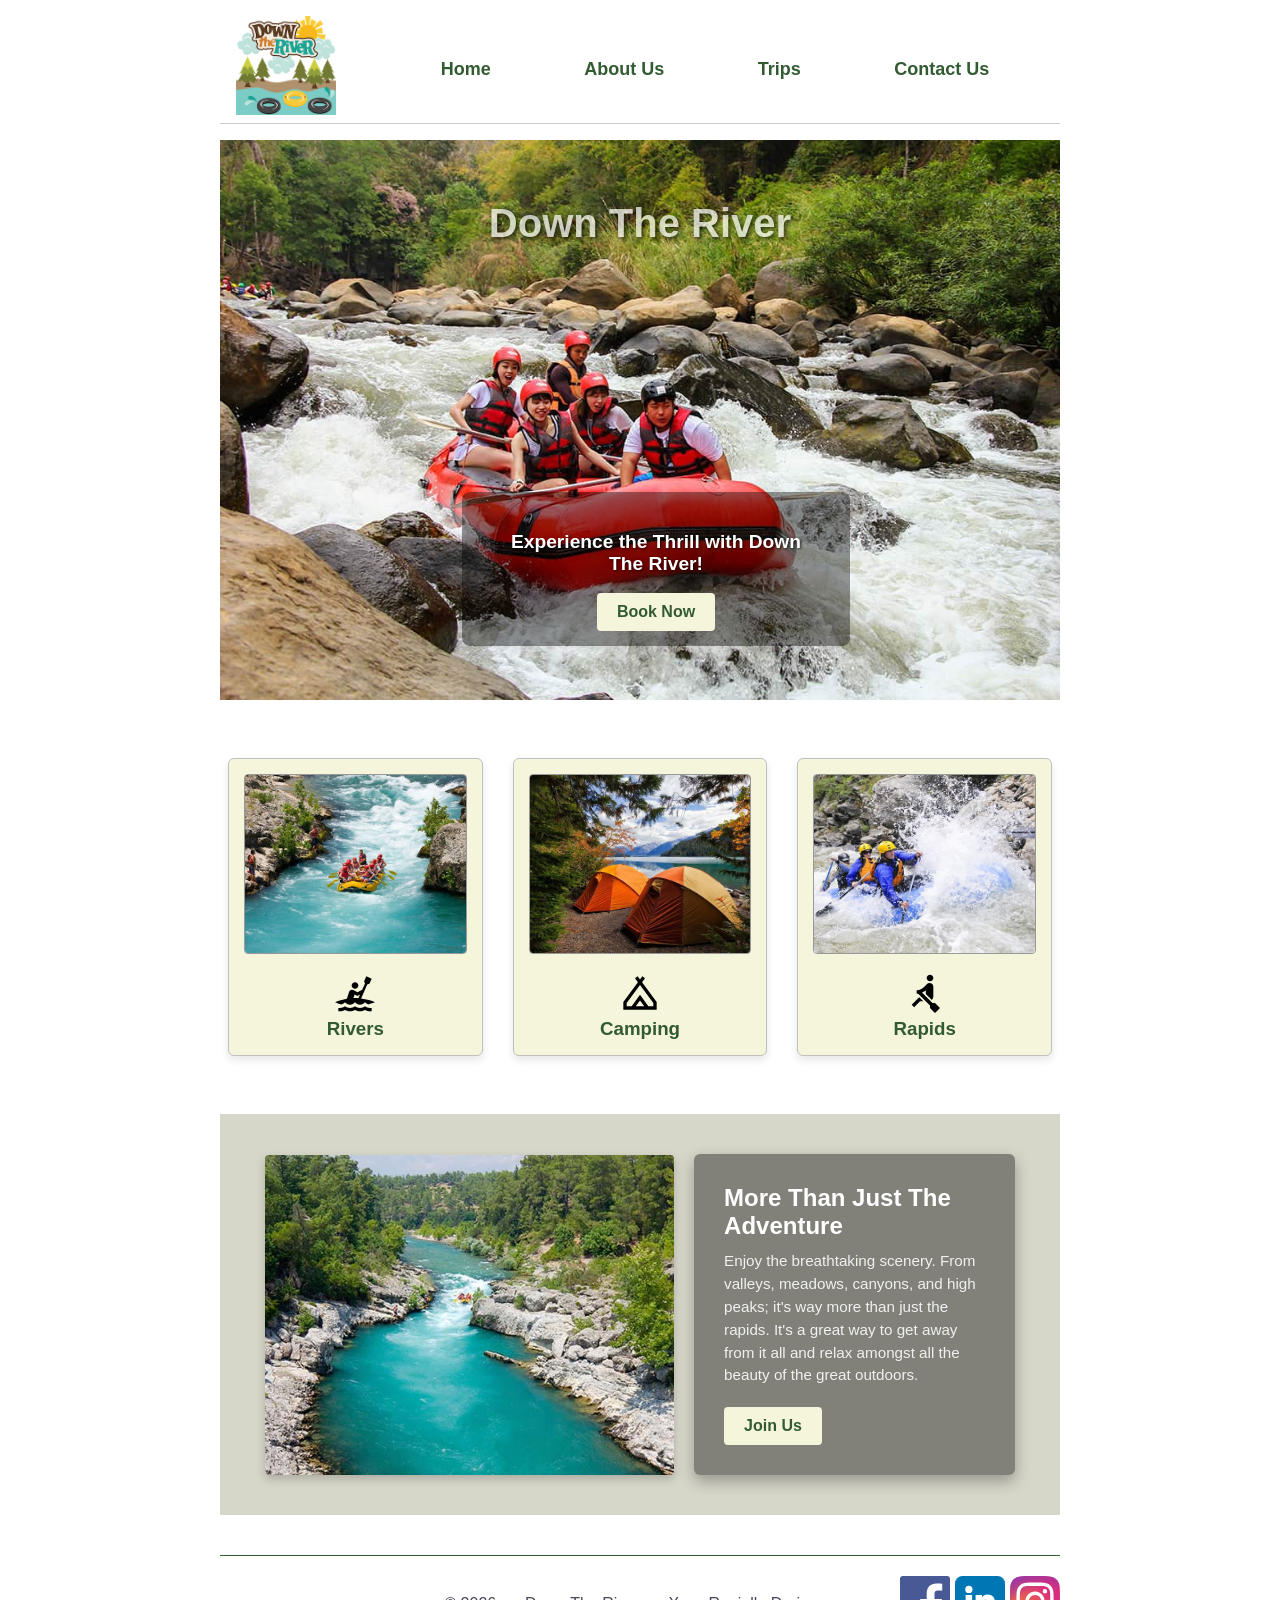
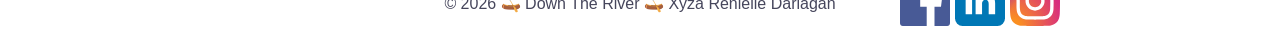
==== wwr/index.html @ 9d383015 "Week 06 Rafting Site - Home and Trips Pages" ====
<!DOCTYPE html>
<html lang="en">

<head>
    <meta charset="UTF-8">
    <meta name="viewport" content="width=device-width, initial-scale=1.0">
    <meta name="description"
      content="Experience thrilling white water rafting adventures with Down The River Rafting Company. Book your trip today!">
    <meta name="author" content="Xyza Renielle Dariagan">
    <link rel="stylesheet" href="styles/rafting.css">
    <title>Home | Down The River Rafting Company</title>
</head>

<body>
    <header>
        <img src="images/z-downriver.png" alt="Website Logo" width="125">
        <nav>
            <ul>
                <li><a href="index.html">Home</a></li>
                <li><a href="about.html">About Us</a></li>
                <li><a href="trips.html">Trips</a></li>
                <li><a href="contact.html">Contact Us</a></li>
            </ul>
        </nav>
    </header>

    <main>
        <div class="hero home-hero">
            <img src="images/rafting36_1024.jpg" alt="White water rafting adventure background">
            <h1>Down The River</h1>
            <article class="hero-content-box">
                <p>Experience the Thrill with Down The River!</p>
                <a href="trips.html" class="cta-button">Book Now</a>
            </article>
        </div>

        <section class="home-features-grid">
            <div class="feature-item">
                <img src="images/rafting65_600.jpg" alt="Rivers scenery">
                <img src="images/kayaking_24dp_000000_FILL0_wght400_GRAD0_opsz24.svg"
                  alt="Rivers Icon" class="feature-icon" width="40">
                <h3>Rivers</h3>
            </div>
            <div class="feature-item">
                <img src="images/camping.jpg" alt="Camping scenery near mountains">
                <img src="images/camping_24dp_000000_FILL0_wght400_GRAD0_opsz24.svg"
                  alt="Camping Icon" class="feature-icon" width="40">
                <h3>Camping</h3>
            </div>
            <div class="feature-item">
                <img src="images/rafting29_600.jpg" alt="Rapids white water rafting action">
                <img src="images/rowing_24dp_000000_FILL0_wght400_GRAD0_opsz24.svg"
                  alt="Rapids Icon" class="feature-icon" width="40">
                <h3>Rapids</h3>
            </div>
        </section>

        <section class="info-banner-section">
            <div class="info-banner-grid">
                <img src="images/rafting58_600.jpg" alt="Breathtaking mountain landscape view">
                <div class="info-banner-box">
                    <h2>More Than Just The Adventure</h2>
                    <p>Enjoy the breathtaking scenery. From valleys, meadows, canyons, and high
                        peaks; it's way more than just the rapids. It's a great way to get away from
                        it all and relax amongst all the beauty of the great outdoors.</p>
                    <a href="contact.html" class="cta-button">Join Us</a>
                </div>
            </div>
        </section>
    </main>

    <footer>
        <p>© 2026 🛶 Down The River 🛶 Xyza Renielle Dariagan</p>
        <nav class="socialmedia">
            <a href="https://facebook.com">
                <img src="images/facebook.svg" alt="Facebook Icon" width="50">
            </a>
            <a href="https://linkedin.com">
                <img src="images/linkedin.svg" alt="LinkedIn Icon" width="50">
            </a>
            <a href="https://instagram.com">
                <img src="images/instagram.svg" alt="Instagram Icon" width="50">
            </a>
        </nav>
    </footer>

</body>

</html>
---- wwr/styles/rafting.css ----
:root {
    --primary-color: rgb(50, 91, 50);
    --secondary-color: beige;
    --accent1-color: rgb(70, 70, 92);
    --accent2-color: rgba(197, 197, 178, 0.702);
    --heading-font: Verdana, Geneva, Tahoma, sans-serif;
    --body-font: Arial, Helvetica, sans-serif;
}

* {
    margin: 0;
    padding: 0;
    box-sizing: border-box;
}

body {
    font-family: var(--body-font);
    color: var(--accent1-color);
}

header,
main,
footer {
    width: 840px;
    margin: 0 auto;
}

h1,
h2 {
    font-family: var(--heading-font);
    color: var(--primary-color);
    background-color: var(--secondary-color);
    padding: 20px;
    text-align: center;
}

nav,
p,
section,
article {
    margin: 16px;
    padding: 8px;
}

.socialmedia a {
    text-decoration: none;
}

.hero {
    position: relative;
}

.hero img {
    display: block;
    width: 100%;
    height: auto;
}

h1 {
    position: absolute;
    top: 20px;
    width: 100%;
    padding: 16px;
    text-align: center;
    opacity: 0.7;
    background-color: var(--accent1-color);
    color: white;
}

.hero article {
    position: absolute;
    top: 25rem;
    background-color: var(--accent2-color);
    color: #000;
}

.hero article img {
    float: right;
    margin: 7px;
    width: 150px;
    border: 1px solid black;
    box-shadow: 0 0 30px gray;
}

header {
    margin: 1rem auto;
    display: grid;
    grid-template-columns: 150px 1fr;
    align-items: center;
    border-bottom: 1px solid #ccc;
}

header img {
    margin: 0 0.25rem .5rem 1rem;
    width: 100px;
    height: auto;
}

nav ul {
    display: flex;
    justify-content: space-evenly;
    list-style: none;
    margin: 0;
    padding: 0;
}

nav li {
    flex: 1 1 auto;
    text-align: center;
}

nav ul li a {
    display: block;
    text-decoration: none;
    color: var(--primary-color);
    font-weight: bold;
    font-size: large;
    padding: 10px;
}

nav ul li a:hover {
    color: var(--accent1-color);
    background-color: var(--secondary-color);
}

.history-content {
    display: grid;
    grid-template-columns: 1fr auto 1fr;
    gap: 20px;
    align-items: center;
}

.history-content img {
    margin: 1.5rem 0 0;
    max-width: 250px;
    height: auto;
}

.gallery {
    display: flex;
    justify-content: space-around;
    align-items: flex-start;
    gap: 15px;
    margin-top: 20px;
}

.gallery figure {
    text-align: center;
    margin: 0;
}

.gallery img {
    width: 100%;
    max-width: 140px;
    height: auto;
    border-radius: 5px;
}

.gallery figcaption {
    margin-top: 8px;
    font-size: 0.9rem;
    color: var(--accent1-color);
}

footer {
    display: grid;
    grid-template-columns: 1fr auto 1fr;
    align-items: center;
    padding: 20px 0;
    border-top: 1px solid var(--primary-color);
}

footer p {
    grid-column: 2;
    text-align: center;
    margin: 0;
}

.socialmedia {
    grid-column: 3;
    justify-self: end;
    display: flex;
    gap: 5px;
    margin: 0;
    padding: 0;
}

.contact-info {
    text-align: center;
    margin: 20px 0;
}

.contact-info h1 {
    position: static;
    width: auto;
    padding: 10px;
    background-color: transparent;
    color: var(--primary-color);
    opacity: 1;
}

.contact-info p {
    margin: 0;
    padding: 0;
    font-style: normal;
    font-weight: bold;
    font-size: large;
    line-height: 1.5;
    color: var(--accent1-color);
    text-decoration: none;
}

.contact-section {
    display: grid;
    grid-template-columns: 1fr 1fr;
    gap: 30px;
    align-items: start;
    margin: 10px;
    padding: 0;
}

.map {
    width: 100%;
}

.map iframe {
    display: block;
    width: 100%;
    height: 345px;
    border: 1px solid #999;
}

.contact-form {
    display: flex;
    flex-direction: column;
    gap: 10px;
}

.form-group {
    display: grid;
    grid-template-columns: 75px 1fr;
    gap: 10px;
    align-items: center;
}

.form-group label {
    font-weight: bold;
}

input[type="text"],
input[type="email"],
textarea {
    width: 100%;
    padding: 10px;
    border: 1px solid #999;
    border-radius: 4px;
    font-family: var(--body-font);
}

textarea {
    min-height: 80px;
    resize: vertical;
}

.purpose-group {
    display: grid;
    grid-template-columns: 75px 1fr;
    gap: 10px;
    align-items: center;
    border: none;
    padding: 0;
    margin: 0;
    font-weight: bold;
}

.radio-options {
    display: flex;
    grid-column: 2;
    flex-direction: column;
    gap: 10px;
}

.radio-options label {
    font-size: .9rem;
    font-weight: normal;
}

.subscribe {
    display: flex;
    align-items: center;
    gap: 8px;
    font-size: 0.9rem;
}

.contact-form button {
    width: 100%;
    padding: 10px;
    border: 1px solid #777;
    border-radius: 4px;
    background-color: var(--secondary-color);
    color: #222;
    font-weight: bold;
    cursor: pointer;
}

.contact-form button:hover {
    background-color: var(--primary-color);
    color: white;
}

.employees {
    border: 1px solid #777;
    margin: 25px 10px 10px;
    padding: 5px 10px 10px;
}

.employees h2 {
    margin: 0 0 15px;
    padding: 5px;
    background-color: transparent;
}

.employee-grid {
    display: grid;
    grid-template-columns: repeat(3, 1fr);
    gap: 25px;
    text-align: center;
}

.employee-grid figure {
    margin: 0;
}

.employee-grid img {
    width: 120px;
    height: auto;
    object-fit: cover;
    display: block;
    margin: 0 auto 8px;
}

.employee-grid figcaption {
    color: var(--accent1-color);
    line-height: 1.4;
}

.home-hero h1 {
    font-family: var(--heading-font);
    font-size: 2.5rem;
    background: transparent;
    color: white;
    text-shadow: 2px 2px 4px rgba(0, 0, 0, 1);
    top: 8%;
}

.home-hero .hero-content-box {
    position: absolute;
    top: 60%;
    left: 50%;
    transform: translateX(-50%);
    background: rgba(0, 0, 0, 0.4);
    padding: 15px 25px;
    border-radius: 8px;
    text-align: center;
    color: white;
    width: auto;
    max-width: 90%;
}

.home-hero .hero-content-box p {
    font-size: 1.2rem;
    font-weight: bold;
    text-shadow: 1px 1px 3px rgba(0, 0, 0, 0.7);
    margin-bottom: 10px;
    color: white;
}

.home-hero .cta-button {
    background-color: var(--secondary-color);
    color: var(--primary-color);
    padding: 10px 20px;
    border-radius: 4px;
    font-weight: bold;
    display: inline-block;
    text-decoration: none;
}

.home-hero .cta-button:hover {
    background-color: var(--primary-color);
    color: white;
}

.home-features-grid {
    display: grid;
    grid-template-columns: repeat(3, 1fr);
    gap: 30px;
    margin: 50px auto;
    text-align: center;
}

.feature-item {
    background-color: var(--secondary-color);
    border: 1px solid #c0c0c0;
    padding: 15px;
    border-radius: 6px;
    box-shadow: 0 4px 8px rgba(0, 0, 0, 0.1);
}

.feature-item img:first-child {
    width: 100%;
    height: 180px;
    object-fit: cover;
    border-radius: 4px;
    border: 1px solid #999;
}

.feature-icon {
    margin: 15px auto 5px;
    display: block;
}

.feature-item h3 {
    margin-top: 5px;
    font-family: var(--heading-font);
    color: var(--primary-color);
    background: transparent;
    padding: 0;
}

.info-banner-section {
    background-color: var(--accent2-color);
    padding: 40px 20px;
    margin: 40px auto;
}

.info-banner-grid {
    display: grid;
    grid-template-columns: 1.2fr 1fr;
    align-items: center;
    max-width: 750px;
    margin: 0 auto;
    position: relative;
}

.info-banner-grid img {
    width: 100%;
    height: 320px;
    object-fit: cover;
    border-radius: 4px;
    box-shadow: 0 4px 10px rgba(0, 0, 0, 0.2);
}

.info-banner-box {
    background: rgba(0, 0, 0, 0.4);
    color: white;
    padding: 30px;
    border-radius: 6px;
    margin-left: 20px;
    z-index: 2;
    box-shadow: 0 6px 15px rgba(0, 0, 0, 0.3);
}

.info-banner-box h2 {
    background: transparent;
    color: white;
    padding: 0 0 10px 0;
    text-align: left;
    font-size: 1.5rem;
}

.info-banner-box p {
    padding: 0;
    margin: 0 0 20px 0;
    font-size: 0.95rem;
    line-height: 1.5;
    color: #f0f0f0;
}

.info-banner-box .cta-button {
    background-color: var(--secondary-color);
    color: var(--primary-color);
    padding: 10px 20px;
    border-radius: 4px;
    font-weight: bold;
    text-decoration: none;
    display: inline-block;
}

.info-banner-box .cta-button:hover {
    background-color: var(--primary-color);
    color: white;
}

.table-container h2,
.contact-form h2 {
    margin: 0 0 15px 0;
    padding: 0;
    background: transparent;
    color: var(--primary-color);
    font-size: 1.3rem;
    text-align: center;
}

.trip-table {
    width: 100%;
    border-collapse: collapse;
    font-size: 0.9rem;
}

.trip-table th,
.trip-table td {
    border: 1px solid #999;
    padding: 10px 8px;
    text-align: center;
}

.trip-table th {
    background-color: var(--primary-color);
    color: white;
    font-family: var(--heading-font);
}

.trip-table tr:nth-child(even) {
    background-color: var(--secondary-color);
}

.contact-link-btn {
    display: block;
    text-align: center;
    font-size: 0.85rem;
    color: var(--primary-color);
    font-weight: bold;
    text-decoration: underline;
    margin-bottom: 5px;
}

.contact-link-btn:hover {
    color: var(--accent1-color);
}

.contact-section .table-container {
    display: flex;
    flex-direction: column;
    height: 100%;
}

.contact-section .trip-table {
    width: 100%;
    height: 85%;
    border-collapse: collapse;
    font-size: .95rem;
}
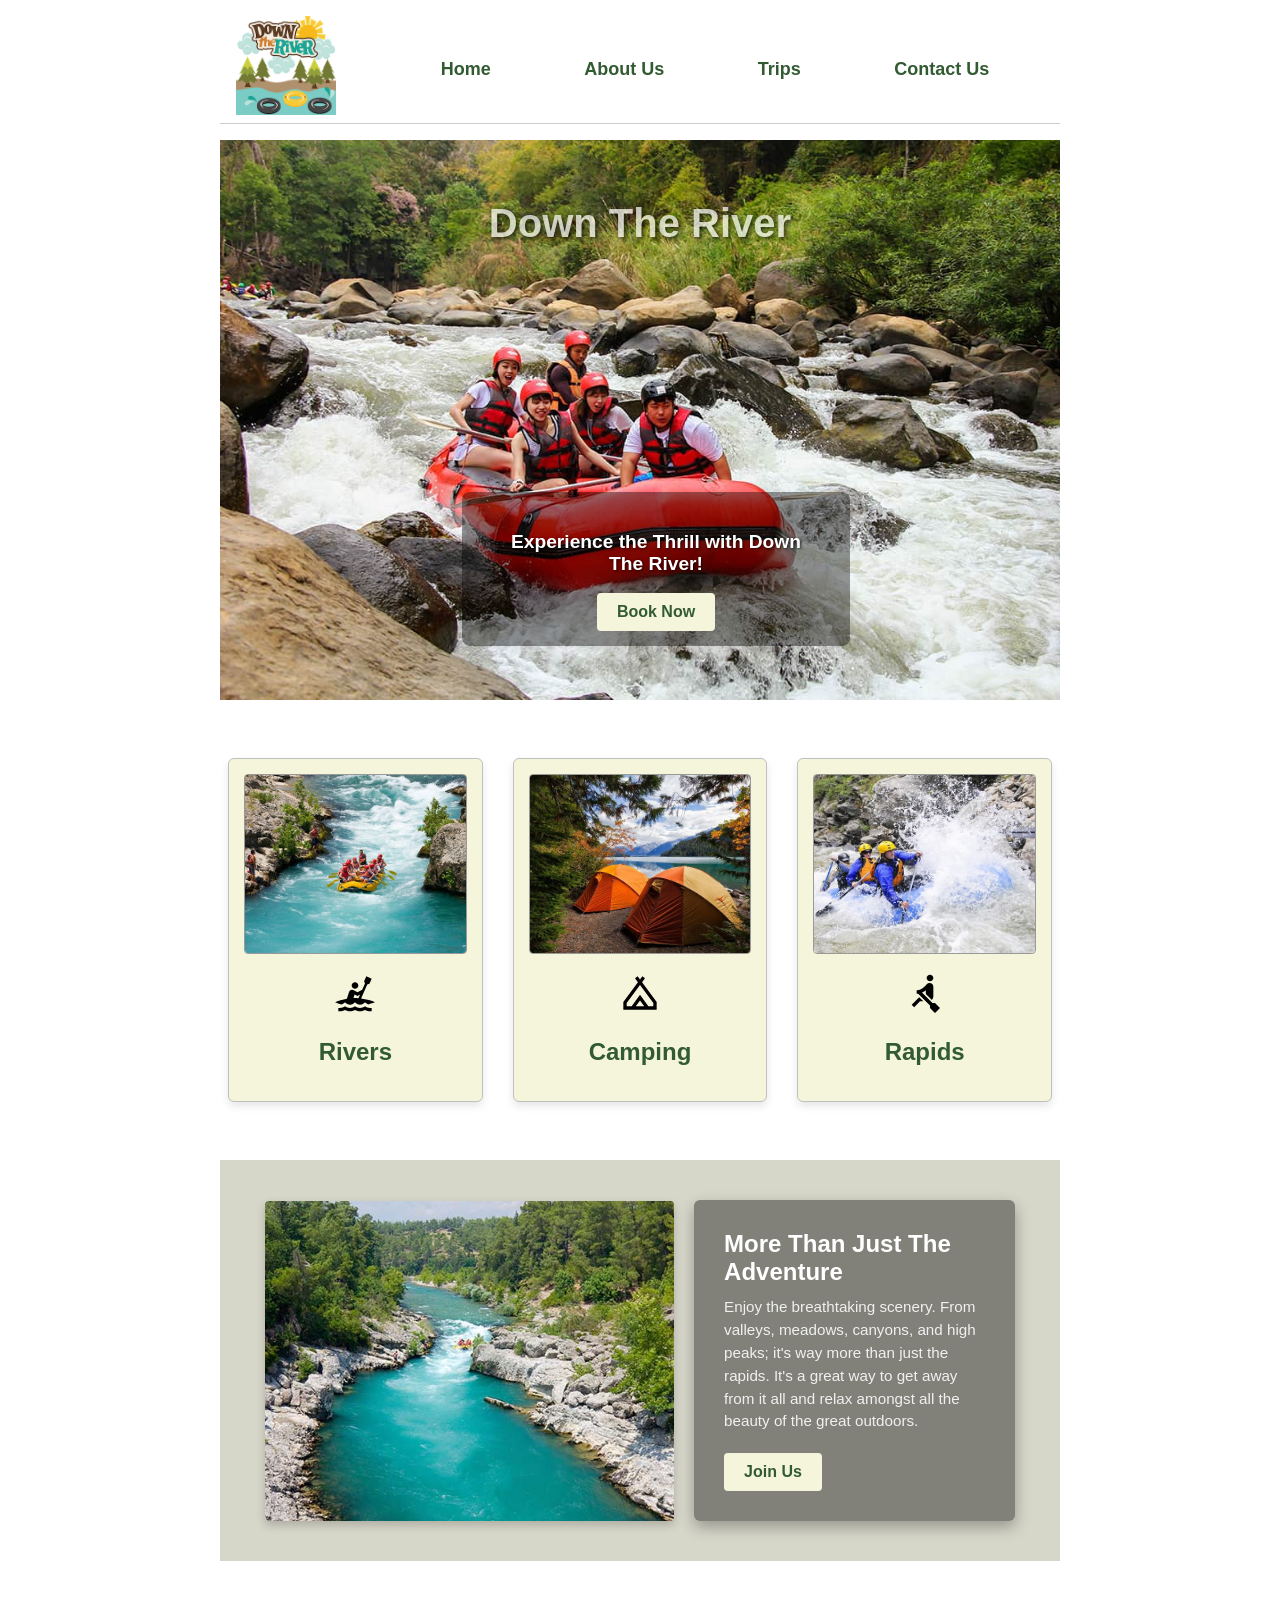
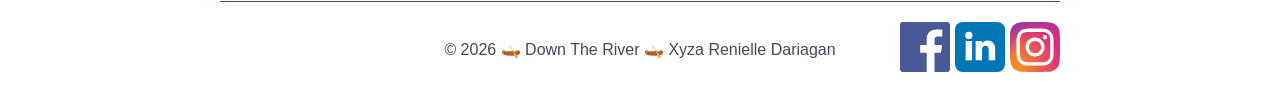
==== commit 1fdf5926: "Week 06 Index Page Update" ====
--- a/wwr/index.html
+++ b/wwr/index.html
@@ -39,19 +39,19 @@
                 <img src="images/rafting65_600.jpg" alt="Rivers scenery">
                 <img src="images/kayaking_24dp_000000_FILL0_wght400_GRAD0_opsz24.svg"
                   alt="Rivers Icon" class="feature-icon" width="40">
-                <h3>Rivers</h3>
+                <h2>Rivers</h2>
             </div>
             <div class="feature-item">
                 <img src="images/camping.jpg" alt="Camping scenery near mountains">
                 <img src="images/camping_24dp_000000_FILL0_wght400_GRAD0_opsz24.svg"
                   alt="Camping Icon" class="feature-icon" width="40">
-                <h3>Camping</h3>
+                <h2>Camping</h2>
             </div>
             <div class="feature-item">
                 <img src="images/rafting29_600.jpg" alt="Rapids white water rafting action">
                 <img src="images/rowing_24dp_000000_FILL0_wght400_GRAD0_opsz24.svg"
                   alt="Rapids Icon" class="feature-icon" width="40">
-                <h3>Rapids</h3>
+                <h2>Rapids</h2>
             </div>
         </section>
 
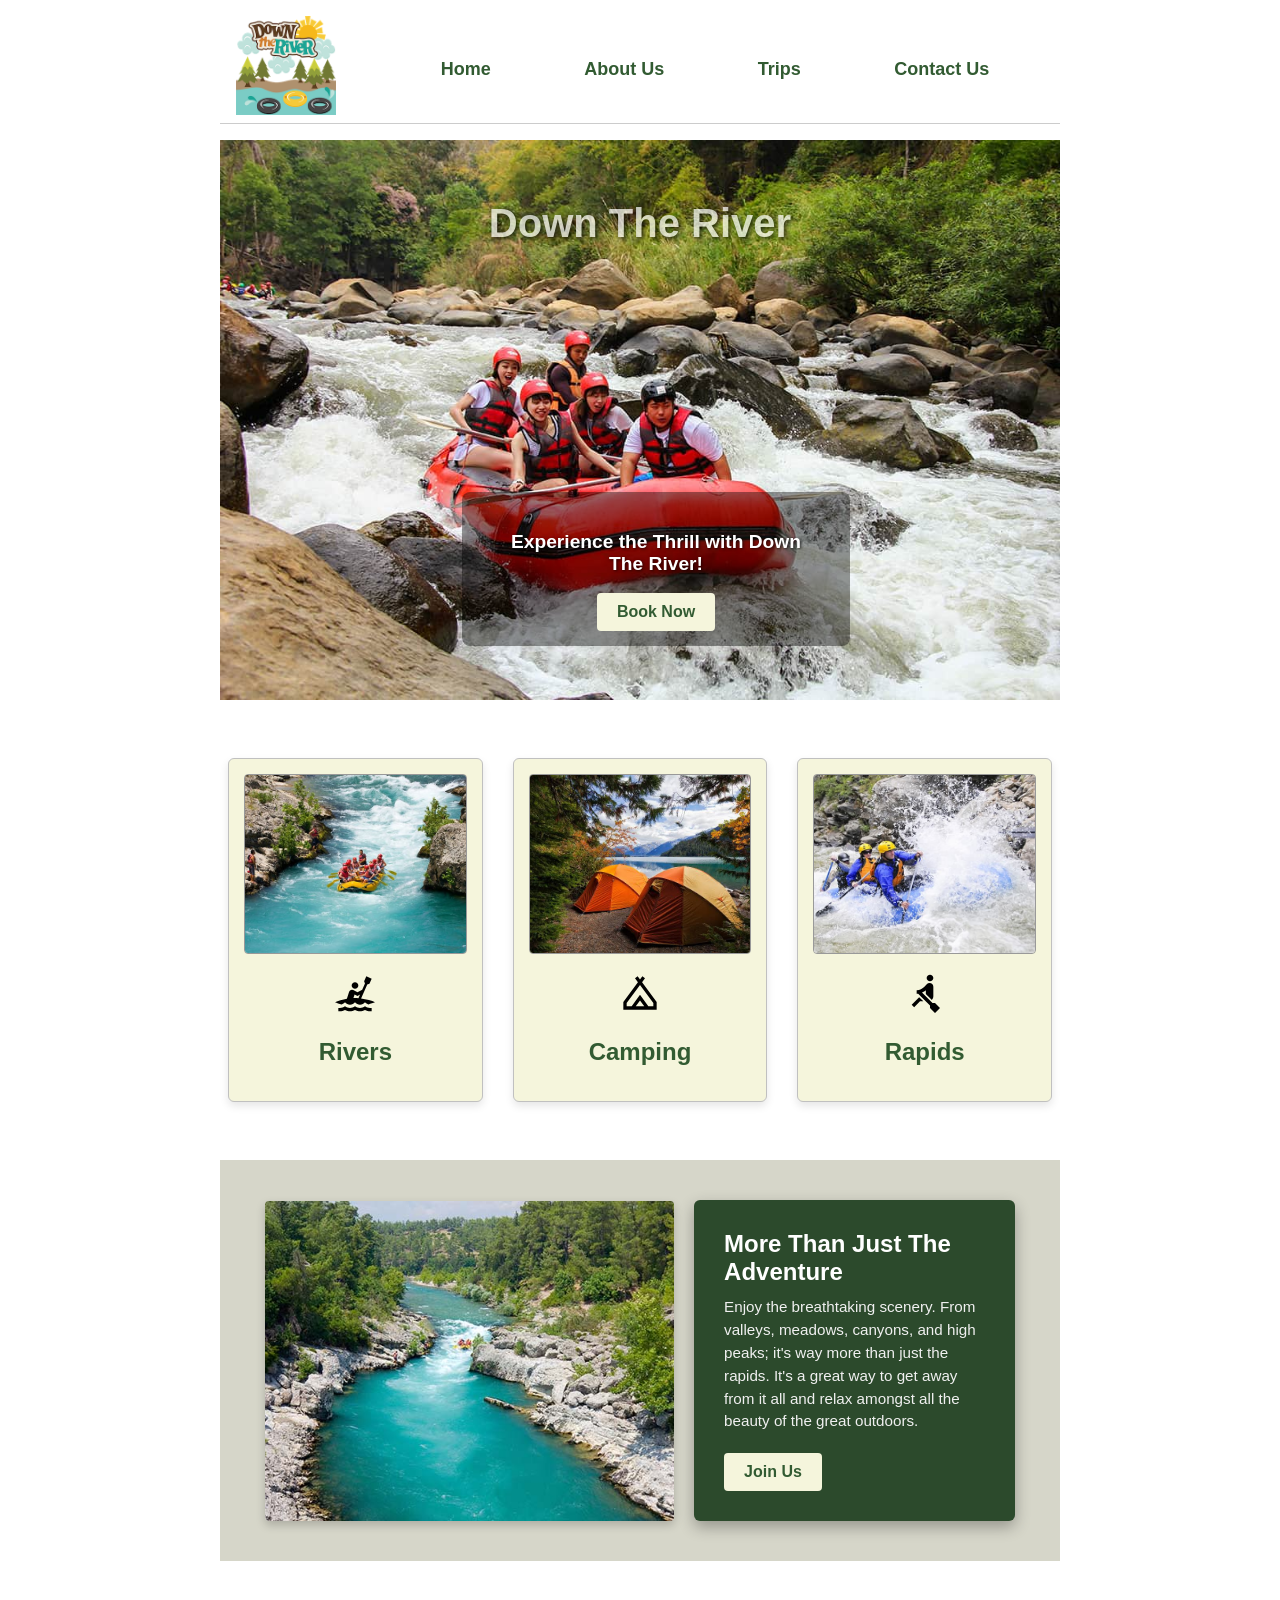
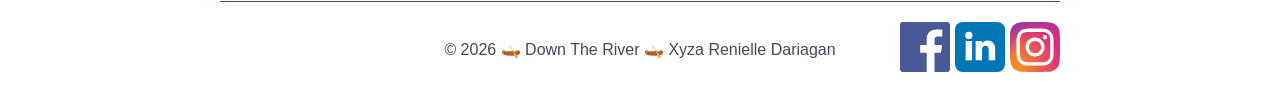
==== commit f3977165: "Week 06 Index Page Update" ====
--- a/wwr/index.html
+++ b/wwr/index.html
@@ -37,20 +37,17 @@
         <section class="home-features-grid">
             <div class="feature-item">
                 <img src="images/rafting65_600.jpg" alt="Rivers scenery">
-                <img src="images/kayaking_24dp_000000_FILL0_wght400_GRAD0_opsz24.svg"
-                  alt="Rivers Icon" class="feature-icon" width="40">
+                <img src="images/kayaking.svg" alt="Rivers Icon" class="feature-icon" width="40">
                 <h2>Rivers</h2>
             </div>
             <div class="feature-item">
                 <img src="images/camping.jpg" alt="Camping scenery near mountains">
-                <img src="images/camping_24dp_000000_FILL0_wght400_GRAD0_opsz24.svg"
-                  alt="Camping Icon" class="feature-icon" width="40">
+                <img src="images/camping.svg" alt="Camping Icon" class="feature-icon" width="40">
                 <h2>Camping</h2>
             </div>
             <div class="feature-item">
                 <img src="images/rafting29_600.jpg" alt="Rapids white water rafting action">
-                <img src="images/rowing_24dp_000000_FILL0_wght400_GRAD0_opsz24.svg"
-                  alt="Rapids Icon" class="feature-icon" width="40">
+                <img src="images/rowing.svg" alt="Rapids Icon" class="feature-icon" width="40">
                 <h2>Rapids</h2>
             </div>
         </section>
--- a/wwr/styles/rafting.css
+++ b/wwr/styles/rafting.css
@@ -451,7 +451,7 @@
 }
 
 .info-banner-box {
-    background: rgba(0, 0, 0, 0.4);
+    background: rgb(44, 74, 44);
     color: white;
     padding: 30px;
     border-radius: 6px;
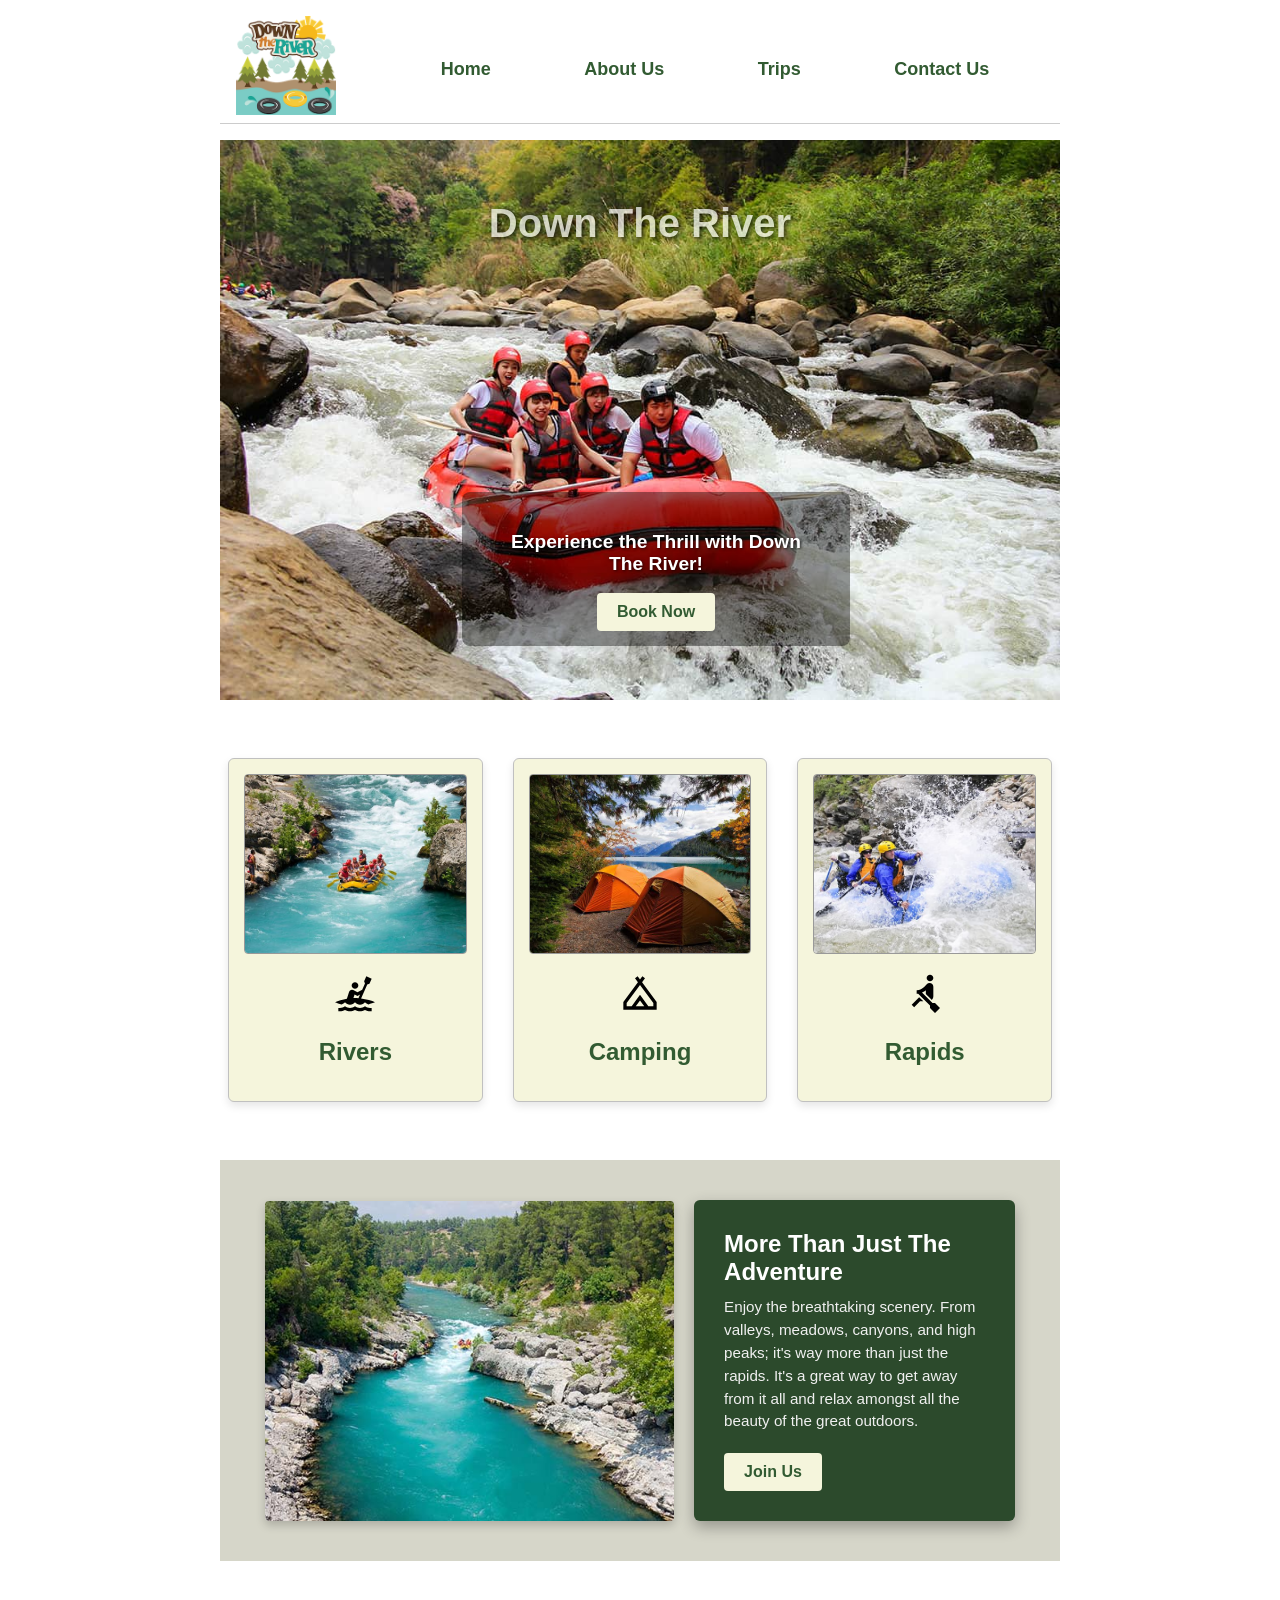
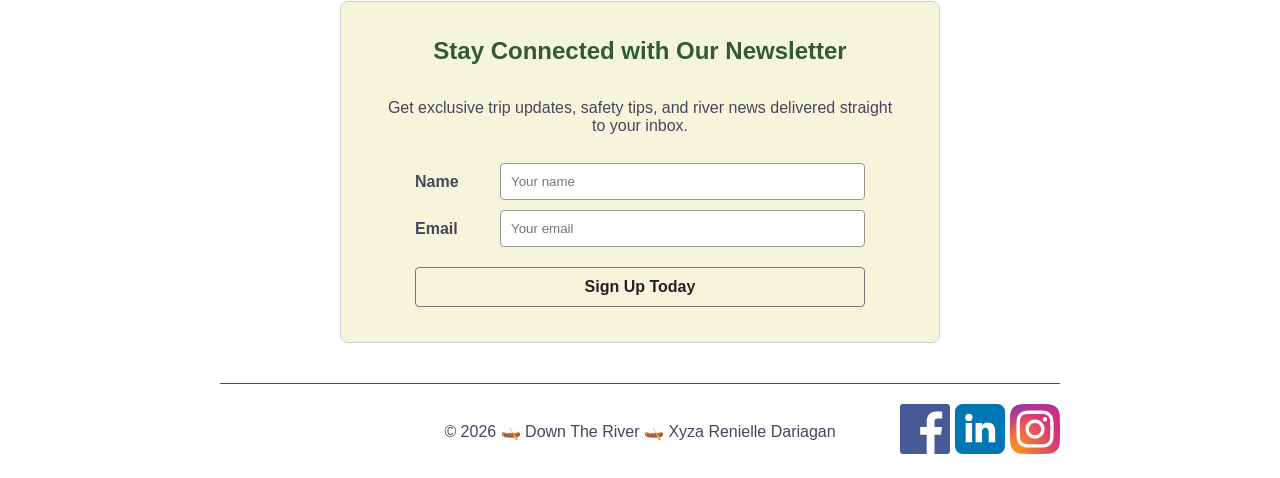
==== commit 89f3d5ac: "Week 06 Index Page Newsletter" ====
--- a/wwr/index.html
+++ b/wwr/index.html
@@ -64,6 +64,25 @@
                 </div>
             </div>
         </section>
+
+        <section class="newsletter-section">
+            <h2>Stay Connected with Our Newsletter</h2>
+            <p>Get exclusive trip updates, safety tips, and river news delivered straight to your
+                inbox.</p>
+            <form class="contact-form newsletter-form">
+                <div class="form-group">
+                    <label for="newsletter-name">Name</label>
+                    <input type="text" id="newsletter-name" name="newsletter_name"
+                      placeholder="Your name" required>
+                </div>
+                <div class="form-group">
+                    <label for="newsletter-email">Email</label>
+                    <input type="email" id="newsletter-email" name="newsletter_email"
+                      placeholder="Your email" required>
+                </div>
+                <button type="submit" class="newsletter-btn">Sign Up Today</button>
+            </form>
+
     </main>
 
     <footer>
--- a/wwr/styles/rafting.css
+++ b/wwr/styles/rafting.css
@@ -491,6 +491,45 @@
     color: white;
 }
 
+.newsletter-section {
+    background-color: var(--secondary-color);
+    padding: 35px 20px;
+    margin: 40px auto;
+    border-radius: 8px;
+    max-width: 600px;
+    text-align: center;
+    border: 1px solid #ccc;
+}
+
+.newsletter-section h2 {
+    background: transparent;
+    color: var(--primary-color);
+    padding: 0 0 10px 0;
+}
+
+.newsletter-form {
+    max-width: 450px;
+    margin: 20px auto 0;
+    text-align: left;
+}
+
+.newsletter-btn {
+    width: 100%;
+    padding: 12px;
+    border: 1px solid var(--primary-color);
+    border-radius: 4px;
+    background-color: var(--primary-color);
+    color: white;
+    font-weight: bold;
+    cursor: pointer;
+    font-size: 1rem;
+    margin-top: 10px;
+}
+
+.newsletter-btn:hover {
+    background-color: var(--accent1-color);
+}
+
 .table-container h2,
 .contact-form h2 {
     margin: 0 0 15px 0;
